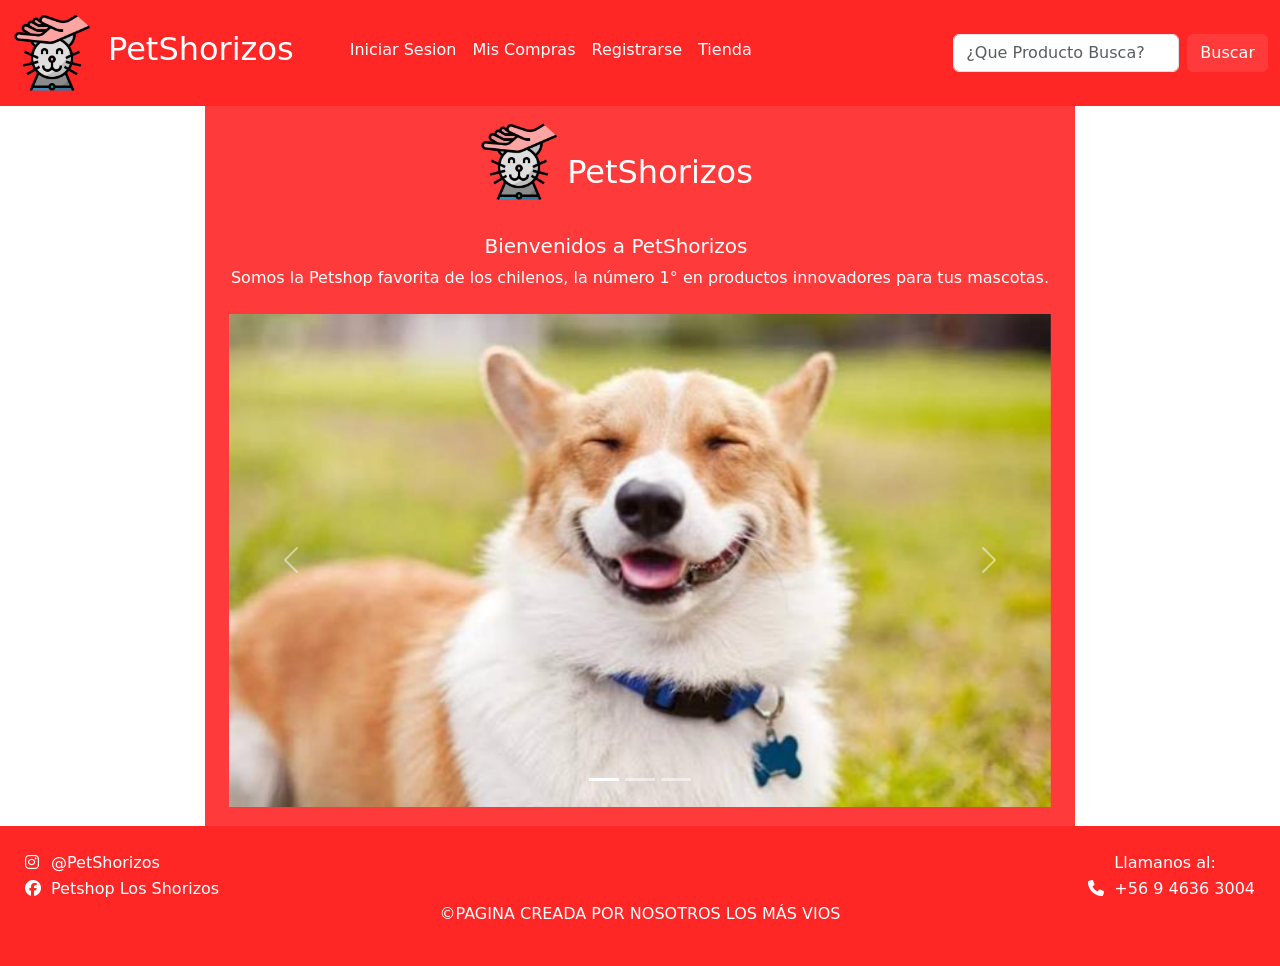
==== index.html @ 2930b818 "proyecto bastante avanzado" ====
<!DOCTYPE html>
<html lang="en">
<head>
    <meta charset="UTF-8">
    <meta http-equiv="X-UA-Compatible" content="IE=edge">
    <meta name="viewport" content="width=device-width, initial-scale=1.0">
    <title>Tienda de Mascotas
    </title>
    <!-- Latest compiled and minified CSS -->
    <link href="https://cdn.jsdelivr.net/npm/bootstrap@5.1.3/dist/css/bootstrap.min.css" rel="stylesheet">

    <link rel="stylesheet" href="css/style.css">

    <link rel="stylesheet" href="https://cdnjs.cloudflare.com/ajax/libs/font-awesome/6.1.1/css/all.min.css">


</head>
<body>
    <!-- Navbar -->
    <nav class="navbar navbar-expand-sm navbar-dark bg-navbar">
      <div class="container-fluid">
        <a class="navbar-brand" href="javascript:void(0)"><img src="img/logo-pet.png" alt="" width="80"></a>
        <button class="navbar-toggler" type="button" data-bs-toggle="collapse" data-bs-target="#mynavbar">
          <span class="navbar-toggler-icon"></span>
        </button>
        <div class="collapse navbar-collapse" id="mynavbar">
          <ul class="navbar-nav me-auto">
            <li class="nav-item">
              <p class="h2 text-white letra-logo me-5">PetShorizos</p>
            </li>
            <li class="nav-item">
              <a class="nav-link text-white" href="">Iniciar Sesion</a>
            </li>
            <li class="nav-item">
              <a class="nav-link text-white" href="pg-compra.html">Mis Compras</a>
            </li>
            <li class="nav-item">
              <a class="nav-link text-white" href="index.html">Registrarse</a>
            </li>
            <li class="nav-item">
              <a class="nav-link text-white" href="tienda.html">Tienda</a>
            </li>
          </ul>
          <form class="d-flex">
            <input class="form-control me-2" type="text" placeholder="¿Que Producto Busca?">
            <button class="btn btn-primary bg-rojo-clarito" type="button">Buscar</button>
          </form>
        </div>
      </div>
    </nav>
    <!-- Navbar -->

    <!-- Cuerpo de la pagina style="min-height: 80vh;-->

    <div class="row" style="min-height: 80vh";>
      <div class="col-sm-2">

      </div>

      <div class="col-sm-8  bg-rojo-clarito">
        <div class="container  mt-3 mb-3 text-center text-white">
          <p class="h2 text-white letra-logo me-5"><img class="me-2 mb-4" src="img/logo-pet.png" alt="" width="80">PetShorizos</p>
          <p class="h5 text-white letra-logo me-5">Bienvenidos a PetShorizos</p>
          <a> Somos la Petshop favorita de los chilenos, la número 1° en productos innovadores para tus mascotas.</a>
          
          <!-- Carousel -->
          <div id="demo" class="carousel slide mt-4" data-bs-ride="carousel">

            <!-- Indicators/dots -->
            <div class="carousel-indicators">
              <button type="button" data-bs-target="#demo" data-bs-slide-to="0" class="active"></button>
              <button type="button" data-bs-target="#demo" data-bs-slide-to="1"></button>
              <button type="button" data-bs-target="#demo" data-bs-slide-to="2"></button>
            </div>

            <!-- The slideshow/carousel -->
            <div class="carousel-inner">
              <div class="carousel-item active">
                <img src="img/carrusel-1.jpg" alt="" class="d-block w-100">
              </div>
              <div class="carousel-item">
                <img src="img/carrusel-2.jpg" alt="" class="d-block w-100">
              </div>
              <div class="carousel-item">
                <img src="img/carrusel-3.jpg" alt="" class="d-block w-100">
              </div>
            </div>

            <!-- Left and right controls/icons -->
            <button class="carousel-control-prev" type="button" data-bs-target="#demo" data-bs-slide="prev">
              <span class="carousel-control-prev-icon"></span>
            </button>
            <button class="carousel-control-next" type="button" data-bs-target="#demo" data-bs-slide="next">
              <span class="carousel-control-next-icon"></span>
            </button>
          </div>

        </div>
      </div>

      <div class="col-sm-2">

      </div>

    </div>
      
    <div class="row";>
      <div class="col-sm-2">

      </div>

      <div class="col-sm-8">

      </div>

      <div class="col-sm-2">

      </div>

    </div>
    
    <!-- Cuerpo de la pagina -->

    <!-- Footer -->
    <div class="p-4 bg-navbar text-white">
        <div class="d-flex justify-content-between ">
          <table>
            <tr>
              <td><i class="fa-brands fa-instagram me-2"></i></td>
              <td>@PetShorizos</td>
            </tr>
            <tr>
              <td><i class="fa-brands fa-facebook me-2"></i></td>
              <td>Petshop Los Shorizos</td>
            </tr>
          </table>
          <table>
            <tr>
              <td></td>
              <td>Llamanos al:</td>
            </tr>
            <tr>
              <td><i class="fa-solid fa-phone me-2"></i></td>
              <td>+56 9 4636 3004</td>
            </tr>
          </table>
          

        </div>
        <p class="text-center">©PAGINA CREADA POR NOSOTROS LOS MÁS VIOS</p>
    </div>
    <!-- Footer -->



    <!-- Latest compiled JavaScript -->
    <script src="https://cdn.jsdelivr.net/npm/bootstrap@5.1.3/dist/js/bootstrap.bundle.min.js"></script>
</body>
</html>
---- css/style.css ----
.bg-navbar{
    background-color: rgb(255, 38, 38);
}
.bg-rojo-clarito{
    background-color: rgb(255, 58, 58);
    border-color: rgb(255, 58, 58);
}
.bg-btn{
    background-color: rgb(255, 38, 38);
    border-color: rgb(255, 38, 38);;
}
.bg-btn-2{
    background-color: rgb(255, 81, 0);
    border-color: rgb(255, 81, 0);
}
.tetra-logo {
  font-style:italic;
  font-weight:bold;
  font-size:2em;
  font-family: 'Segoe UI', Tahoma, Geneva, Verdana, sans-serif;
}
.perfil {
    background-image: url("../img/fondoperfil.jpg");
}


.avatar {
    width: 100px;
    height: 100px;
    border-radius: 50%;
}
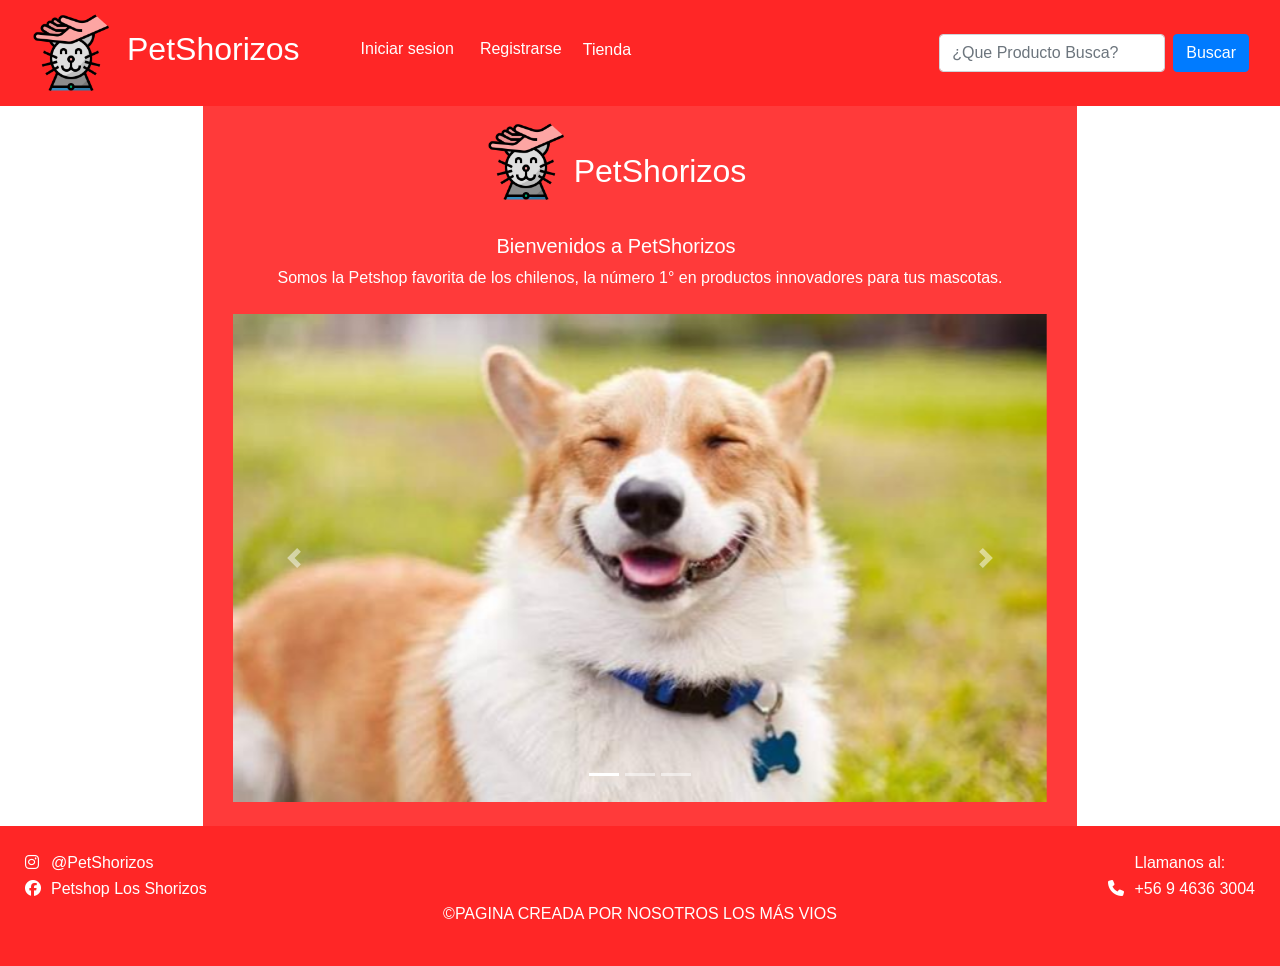
==== commit 2203b860: "Se agrego las suscripciones" ====
--- a/index.html
+++ b/index.html
@@ -1,159 +1,251 @@
-<!DOCTYPE html>
-<html lang="en">
-<head>
-    <meta charset="UTF-8">
-    <meta http-equiv="X-UA-Compatible" content="IE=edge">
-    <meta name="viewport" content="width=device-width, initial-scale=1.0">
-    <title>Tienda de Mascotas
-    </title>
-    <!-- Latest compiled and minified CSS -->
-    <link href="https://cdn.jsdelivr.net/npm/bootstrap@5.1.3/dist/css/bootstrap.min.css" rel="stylesheet">
-
-    <link rel="stylesheet" href="css/style.css">
-
-    <link rel="stylesheet" href="https://cdnjs.cloudflare.com/ajax/libs/font-awesome/6.1.1/css/all.min.css">
-
-
-</head>
-<body>
-    <!-- Navbar -->
-    <nav class="navbar navbar-expand-sm navbar-dark bg-navbar">
-      <div class="container-fluid">
-        <a class="navbar-brand" href="javascript:void(0)"><img src="img/logo-pet.png" alt="" width="80"></a>
-        <button class="navbar-toggler" type="button" data-bs-toggle="collapse" data-bs-target="#mynavbar">
-          <span class="navbar-toggler-icon"></span>
-        </button>
-        <div class="collapse navbar-collapse" id="mynavbar">
-          <ul class="navbar-nav me-auto">
-            <li class="nav-item">
-              <p class="h2 text-white letra-logo me-5">PetShorizos</p>
-            </li>
-            <li class="nav-item">
-              <a class="nav-link text-white" href="">Iniciar Sesion</a>
-            </li>
-            <li class="nav-item">
-              <a class="nav-link text-white" href="pg-compra.html">Mis Compras</a>
-            </li>
-            <li class="nav-item">
-              <a class="nav-link text-white" href="index.html">Registrarse</a>
-            </li>
-            <li class="nav-item">
-              <a class="nav-link text-white" href="tienda.html">Tienda</a>
-            </li>
-          </ul>
-          <form class="d-flex">
-            <input class="form-control me-2" type="text" placeholder="¿Que Producto Busca?">
-            <button class="btn btn-primary bg-rojo-clarito" type="button">Buscar</button>
-          </form>
-        </div>
-      </div>
-    </nav>
-    <!-- Navbar -->
-
-    <!-- Cuerpo de la pagina style="min-height: 80vh;-->
-
-    <div class="row" style="min-height: 80vh";>
-      <div class="col-sm-2">
-
-      </div>
-
-      <div class="col-sm-8  bg-rojo-clarito">
-        <div class="container  mt-3 mb-3 text-center text-white">
-          <p class="h2 text-white letra-logo me-5"><img class="me-2 mb-4" src="img/logo-pet.png" alt="" width="80">PetShorizos</p>
-          <p class="h5 text-white letra-logo me-5">Bienvenidos a PetShorizos</p>
-          <a> Somos la Petshop favorita de los chilenos, la número 1° en productos innovadores para tus mascotas.</a>
-          
-          <!-- Carousel -->
-          <div id="demo" class="carousel slide mt-4" data-bs-ride="carousel">
-
-            <!-- Indicators/dots -->
-            <div class="carousel-indicators">
-              <button type="button" data-bs-target="#demo" data-bs-slide-to="0" class="active"></button>
-              <button type="button" data-bs-target="#demo" data-bs-slide-to="1"></button>
-              <button type="button" data-bs-target="#demo" data-bs-slide-to="2"></button>
-            </div>
-
-            <!-- The slideshow/carousel -->
-            <div class="carousel-inner">
-              <div class="carousel-item active">
-                <img src="img/carrusel-1.jpg" alt="" class="d-block w-100">
-              </div>
-              <div class="carousel-item">
-                <img src="img/carrusel-2.jpg" alt="" class="d-block w-100">
-              </div>
-              <div class="carousel-item">
-                <img src="img/carrusel-3.jpg" alt="" class="d-block w-100">
-              </div>
-            </div>
-
-            <!-- Left and right controls/icons -->
-            <button class="carousel-control-prev" type="button" data-bs-target="#demo" data-bs-slide="prev">
-              <span class="carousel-control-prev-icon"></span>
-            </button>
-            <button class="carousel-control-next" type="button" data-bs-target="#demo" data-bs-slide="next">
-              <span class="carousel-control-next-icon"></span>
-            </button>
-          </div>
-
-        </div>
-      </div>
-
-      <div class="col-sm-2">
-
-      </div>
-
-    </div>
-      
-    <div class="row";>
-      <div class="col-sm-2">
-
-      </div>
-
-      <div class="col-sm-8">
-
-      </div>
-
-      <div class="col-sm-2">
-
-      </div>
-
-    </div>
-    
-    <!-- Cuerpo de la pagina -->
-
-    <!-- Footer -->
-    <div class="p-4 bg-navbar text-white">
-        <div class="d-flex justify-content-between ">
-          <table>
-            <tr>
-              <td><i class="fa-brands fa-instagram me-2"></i></td>
-              <td>@PetShorizos</td>
-            </tr>
-            <tr>
-              <td><i class="fa-brands fa-facebook me-2"></i></td>
-              <td>Petshop Los Shorizos</td>
-            </tr>
-          </table>
-          <table>
-            <tr>
-              <td></td>
-              <td>Llamanos al:</td>
-            </tr>
-            <tr>
-              <td><i class="fa-solid fa-phone me-2"></i></td>
-              <td>+56 9 4636 3004</td>
-            </tr>
-          </table>
-          
-
-        </div>
-        <p class="text-center">©PAGINA CREADA POR NOSOTROS LOS MÁS VIOS</p>
-    </div>
-    <!-- Footer -->
-
-
-
-    <!-- Latest compiled JavaScript -->
-    <script src="https://cdn.jsdelivr.net/npm/bootstrap@5.1.3/dist/js/bootstrap.bundle.min.js"></script>
-</body>
+<!DOCTYPE html>
+<html lang="en">
+<head>
+    <meta charset="UTF-8">
+    <meta http-equiv="X-UA-Compatible" content="IE=edge">
+    <meta name="viewport" content="width=device-width, initial-scale=1.0">
+    <title>Tienda de Mascotas
+    </title>
+    <!-- Latest compiled and minified CSS -->
+    <link href="https://cdn.jsdelivr.net/npm/bootstrap@5.1.3/dist/css/bootstrap.min.css" rel="stylesheet">
+
+    <link rel="stylesheet" href="css/style.css">
+
+    <link rel="stylesheet" href="https://cdnjs.cloudflare.com/ajax/libs/font-awesome/6.1.1/css/all.min.css">
+    <script src="https://cdn.jsdelivr.net/npm/jquery@3.6.0/dist/jquery.slim.min.js"></script>
+    <script src="https://cdn.jsdelivr.net/npm/popper.js@1.16.1/dist/umd/popper.min.js"></script>
+    <script src="https://cdn.jsdelivr.net/npm/bootstrap@4.6.1/dist/js/bootstrap.bundle.min.js"></script>
+    <link rel="stylesheet"
+    href="https://cdn.jsdelivr.net/npm/bootstrap@4.6.1/dist/css/bootstrap.min.css">
+    <script src="https://cdn.jsdelivr.net/npm/jquery@3.6.0/dist/jquery.slim.min.js"></script>
+    <script src="https://cdn.jsdelivr.net/npm/popper.js@1.16.1/dist/umd/popper.min.js"></script>
+    <script src="https://cdn.jsdelivr.net/npm/bootstrap@4.6.1/dist/js/bootstrap.bundle.min.js"></script>
+
+    
+
+</head>
+<body>
+    <!-- Navbar -->
+    <nav class="navbar navbar-expand-sm navbar-dark bg-navbar">
+      <div class="container-fluid">
+        <a class="navbar-brand" href="javascript:void(0)"><img src="img/logo-pet.png" alt="" width="80"></a>
+        <button class="navbar-toggler" type="button" data-bs-toggle="collapse" data-bs-target="#mynavbar">
+          <span class="navbar-toggler-icon"></span>
+        </button>
+        <div class="collapse navbar-collapse" id="mynavbar">
+          <ul class="navbar-nav me-auto">
+            <li class="nav-item">
+              <p class="h2 text-white letra-logo me-5">PetShorizos</p>
+            </li>
+            <li class="nav-item">
+
+              <button type="button" class="btn btn-rojo-clarito bg-rojo-clarito text-white" data-toggle="modal" data-target="#myModal1" data-whatever="item1">
+                Iniciar sesion
+              </button>
+  
+              <!-- The Modal -->
+              <div class="modal" id="myModal1">
+                <div class="modal-dialog">
+                  <div class="modal-content bg-rojo-clarito">
+  
+                    <!-- Modal Header -->
+                    <div class="modal-header">
+                      <h4 class="modal-title">Ingresa los siguientes datos...</h4>
+                      <button type="button" class="close" data-dismiss="modal">&times;</button>
+                    </div>
+  
+                    <!-- Modal body -->
+                    <!-- Modal body -->
+                    <div class="modal-body">
+                      <div style="text-align: center;">
+                        <img src="img/logo-pet.png" alt="" width="80">
+                        <form action="pagina-inicio-sesion.html" method="GET">
+                          <div class="form-group">
+                            <label for="txtUser">Usuario:</label>
+                            <input type="text" placeholder="Ej:nombre.Usuario" class="form-control" id="txtUser" name="txtUser">
+                          </div>
+                          <div class="form-group">
+                              <label for="txtPass">Contraseña:</label>
+                              <input type="password" placeholder="Ej:12345" class="form-control" id="txtPass" name="txtPass">
+                          </div>
+
+                          <input type="submit" id="btnEnviar" name="btnEnviar" class="btn btn-success">
+                          <input type="reset" id="btnLimpiar" name="btnLimpiar" class="btn btn-danger">
+                        </form>
+                      </div>
+                      <!-- Modal footer -->
+                      <div class="modal-footer">
+                        <button type="button" class="btn btn-danger" data-dismiss="modal">Cerrar</button>
+                      </div>
+                    
+                    </div>
+                  </div>
+                </div>
+              </div>              
+              </li>
+            <li class="nav-item">
+              <button type="button" class="btn  bg-rojo-clarito text-white" data-toggle="modal" data-target="#myModal2" data-whatever="item2">
+                Registrarse
+              </button>
+  
+              <!-- The Modal -->
+              <div class="modal" id="myModal2">
+                <div class="modal-dialog">
+                  <div class="modal-content bg-rojo-clarito" >
+  
+                    <!-- Modal Header -->
+                    <div class="modal-header">
+                      <h4 class="modal-title">Ingresa los siguientes datos...</h4>
+                      <button type="button" class="close" data-dismiss="modal">&times;</button>
+                    </div>
+  
+                    <!-- Modal body -->
+                    <!-- Modal body -->
+                    <div class="modal-body">
+                      <div style="text-align: center;">
+                        <img src="img/logo-pet.png" alt="" width="80">
+                        <form action="pagina-inicio-sesion.html" method="GET">
+                          <div class="form-group">
+                            <label for="txtUser">Ingrese correo electronico:</label>
+                            <input type="text" placeholder="Ej: pa.fernandezr@duocuc.cl" class="form-control" id="txtUser" name="txtUser">
+                          </div>
+                          <div class="form-group">
+                              <label for="txtPass">Crear Contraseña:</label>
+                              <input type="password" placeholder="Ej:12345" class="form-control" id="txtPass" name="txtPass">
+                          </div>
+
+                          <input type="submit" id="btnEnviar" name="btnEnviar" class="btn btn-success">
+                          <input type="reset" id="btnLimpiar" name="btnLimpiar" class="btn btn-danger">
+                        </form>
+                      </div>
+                      <!-- Modal footer -->
+                      <div class="modal-footer">
+                        <button type="button" class="btn btn-danger" data-dismiss="modal">Cerrar</button>
+                      </div>
+                    
+                    </div>
+                  </div>
+                </div>
+              </div>
+            </li>
+
+            <li class="nav-item">
+              <a class="nav-link text-white" href="tienda-sin-sesion.html">Tienda</a>
+            </li>
+          </ul>
+          <form class="d-flex">
+            <input class="form-control me-2" type="text" placeholder="¿Que Producto Busca?">
+            <button class="btn btn-primary bg-rojo-clarito" type="button">Buscar</button>
+          </form>
+        </div>
+      </div>
+    </nav>
+    <!-- Navbar -->
+
+    <!-- Cuerpo de la pagina style="min-height: 80vh;-->
+
+    <div class="row" style="min-height: 80vh";>
+      <div class="col-sm-2">
+
+      </div>
+
+      <div class="col-sm-8  bg-rojo-clarito">
+        <div class="container  mt-3 mb-3 text-center text-white">
+          <p class="h2 text-white letra-logo me-5"><img class="me-2 mb-4" src="img/logo-pet.png" alt="" width="80">PetShorizos</p>
+          <p class="h5 text-white letra-logo me-5">Bienvenidos a PetShorizos</p>
+          <a> Somos la Petshop favorita de los chilenos, la número 1° en productos innovadores para tus mascotas.</a>
+          
+          <!-- Carousel -->
+          <div id="demo" class="carousel slide mt-4" data-bs-ride="carousel">
+
+            <!-- Indicators/dots -->
+            <div class="carousel-indicators">
+              <button type="button" data-bs-target="#demo" data-bs-slide-to="0" class="active"></button>
+              <button type="button" data-bs-target="#demo" data-bs-slide-to="1"></button>
+              <button type="button" data-bs-target="#demo" data-bs-slide-to="2"></button>
+            </div>
+
+            <!-- The slideshow/carousel -->
+            <div class="carousel-inner">
+              <div class="carousel-item active">
+                <img src="img/carrusel-1.jpg" alt="" class="d-block w-100">
+              </div>
+              <div class="carousel-item">
+                <img src="img/carrusel-2.jpg" alt="" class="d-block w-100">
+              </div>
+              <div class="carousel-item">
+                <img src="img/carrusel-3.jpg" alt="" class="d-block w-100">
+              </div>
+            </div>
+
+            <!-- Left and right controls/icons -->
+            <button class="carousel-control-prev" type="button" data-bs-target="#demo" data-bs-slide="prev">
+              <span class="carousel-control-prev-icon"></span>
+            </button>
+            <button class="carousel-control-next" type="button" data-bs-target="#demo" data-bs-slide="next">
+              <span class="carousel-control-next-icon"></span>
+            </button>
+          </div>
+
+        </div>
+      </div>
+
+      <div class="col-sm-2">
+
+      </div>
+
+    </div>
+      
+    <div class="row";>
+      <div class="col-sm-2">
+
+      </div>
+
+      <div class="col-sm-8">
+
+      </div>
+
+      <div class="col-sm-2">
+
+      </div>
+
+    </div>
+    
+    <!-- Cuerpo de la pagina -->
+
+    <!-- Footer -->
+    <div class="p-4 bg-navbar text-white">
+        <div class="d-flex justify-content-between ">
+          <table>
+            <tr>
+              <td><i class="fa-brands fa-instagram me-2"></i></td>
+              <td>@PetShorizos</td>
+            </tr>
+            <tr>
+              <td><i class="fa-brands fa-facebook me-2"></i></td>
+              <td>Petshop Los Shorizos</td>
+            </tr>
+          </table>
+          <table>
+            <tr>
+              <td></td>
+              <td>Llamanos al:</td>
+            </tr>
+            <tr>
+              <td><i class="fa-solid fa-phone me-2"></i></td>
+              <td>+56 9 4636 3004</td>
+            </tr>
+          </table>
+          
+
+        </div>
+        <p class="text-center">©PAGINA CREADA POR NOSOTROS LOS MÁS VIOS</p>
+    </div>
+    <!-- Footer -->
+
+
+
+    <!-- Latest compiled JavaScript -->
+    <script src="https://cdn.jsdelivr.net/npm/bootstrap@5.1.3/dist/js/bootstrap.bundle.min.js"></script>
+</body>
 </html>
--- a/css/style.css
+++ b/css/style.css
@@ -1,31 +1,38 @@
-.bg-navbar{
-    background-color: rgb(255, 38, 38);
-}
-.bg-rojo-clarito{
-    background-color: rgb(255, 58, 58);
-    border-color: rgb(255, 58, 58);
-}
-.bg-btn{
-    background-color: rgb(255, 38, 38);
-    border-color: rgb(255, 38, 38);;
-}
-.bg-btn-2{
-    background-color: rgb(255, 81, 0);
-    border-color: rgb(255, 81, 0);
-}
-.tetra-logo {
-  font-style:italic;
-  font-weight:bold;
-  font-size:2em;
-  font-family: 'Segoe UI', Tahoma, Geneva, Verdana, sans-serif;
-}
-.perfil {
-    background-image: url("../img/fondoperfil.jpg");
-}
-
-
-.avatar {
-    width: 100px;
-    height: 100px;
-    border-radius: 50%;
+.bg-navbar{
+    background-color: rgb(255, 38, 38);
+}
+.bg-rojo-clarito{
+    background-color: rgb(255, 58, 58);
+    border-color: rgb(255, 58, 58);
+}
+.bg-btn{
+    background-color: rgb(255, 38, 38);
+    border-color: rgb(255, 38, 38);;
+}
+.bg-btn-2{
+    background-color: rgb(255, 81, 0);
+    border-color: rgb(255, 81, 0);
+}
+.tetra-logo {
+  font-style:italic;
+  font-weight:bold;
+  font-size:2em;
+  font-family: 'Segoe UI', Tahoma, Geneva, Verdana, sans-serif;
+}
+.perfil {
+    background-image: url("../img/fondoperfil.jpg");
+}
+
+
+.avatar {
+    width: 100px;
+    height: 100px;
+    border-radius: 50%;
+}
+.margen-table {
+	width: 90%;
+}
+.bg-rojo-mas-clarito{
+    background-color: rgb(255, 100, 100);
+    border-color: rgb(255, 100, 100);
 }
